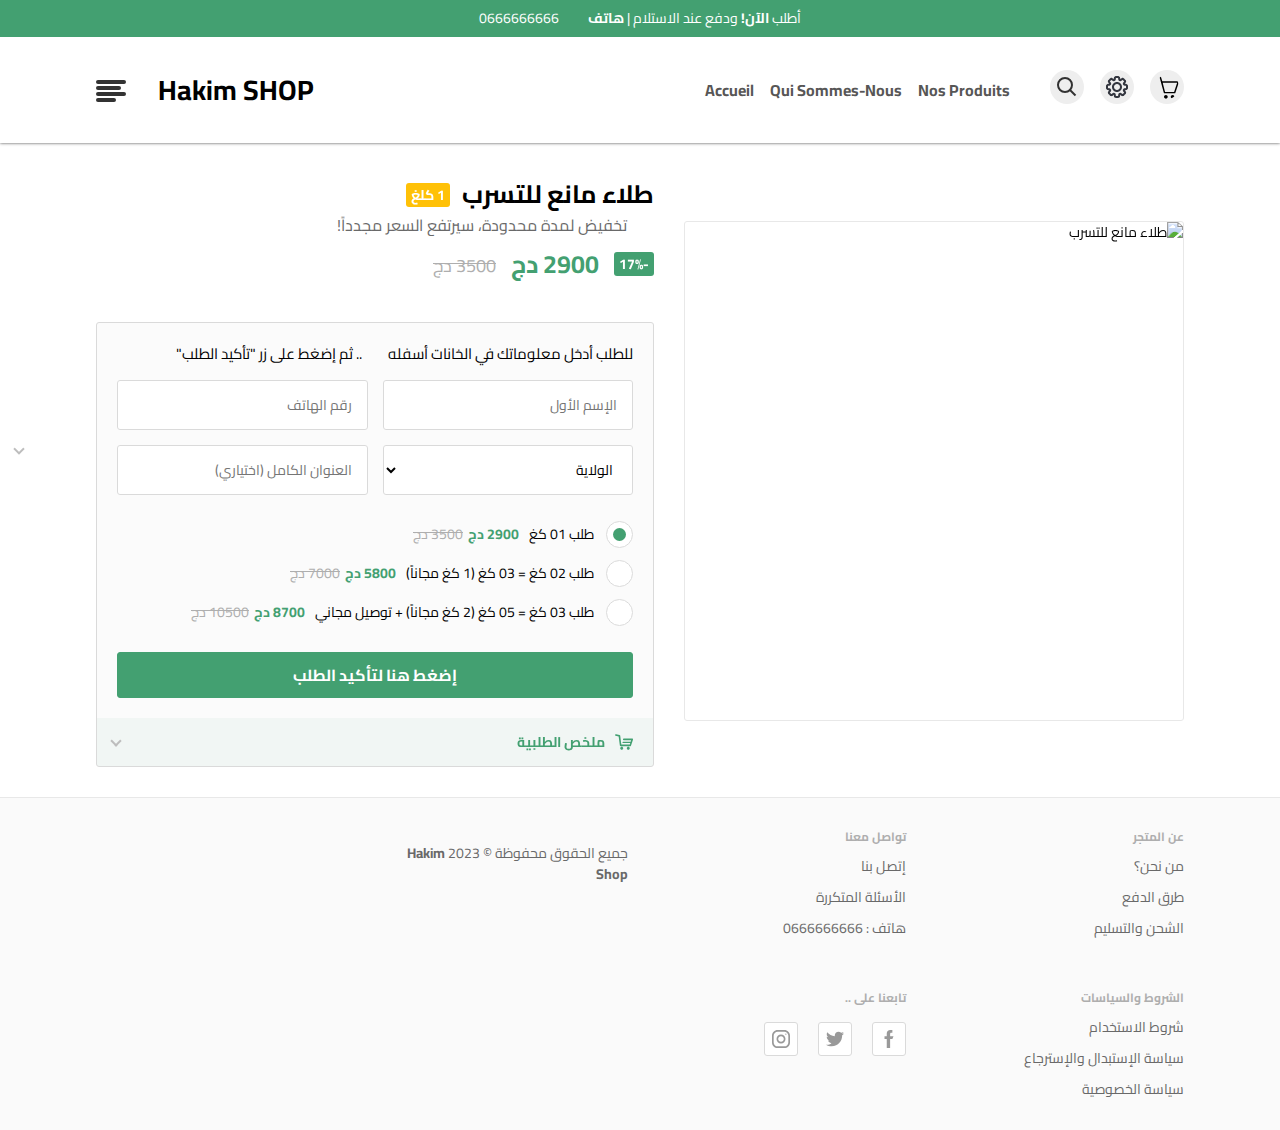
==== product.html @ 68f17a19 "Add files via upload" ====
<!DOCTYPE html>
<html lang="en">
  <head>
    <meta charset="UTF-8" />
    <meta http-equiv="X-UA-Compatible" content="IE=edge" />
    <meta name="viewport" content="width=device-width, initial-scale=1.0" />
    <link rel="stylesheet" href="style.css" />
    <link rel="preconnect" href="https://fonts.googleapis.com" />
    <link rel="preconnect" href="https://fonts.gstatic.com" crossorigin />
    <link
      href="https://fonts.googleapis.com/css2?family=Cairo:wght@200;300;400;500;600;700&display=swap"
      rel="stylesheet"
    />
    <title>Document</title>
    <style>
     
      .product__main {
        margin: 0 auto;
        max-width: 600px;
      }
      .product__side {
        width: 500px;
        margin-left: 30px;
      }

      .product__form {
        border: 1px solid #dadada;
        border-radius: 3px;
        background-color: #fbfbfb;
        overflow: hidden;
      }
      .product__title {
        line-height: 1.5;
        font-size: 25px;
        font-weight: 700;
      }
      .product__subt p {
        font-size: 16px;
        color: #696969;
      }
      .product__title .product__lbbg {
        margin-right: 12px;
        top: -3px;
      } /*image zoom*/
      .product__sdfg.zoom-active img {
        width: 800px;
        height: auto;
      }
      .product__sdfg {
        position: sticky;
        top: 30px;
        width: 100%;
        height: 500px;
      }
      .product__hfgi,
      .product__sdfg {
        border: 1px solid #e8e8e8;
        overflow: hidden;
        border-radius: 3px;
        box-sizing: border-box;
      }
      .product__sdfg.sticky-header {
        transition: 0.4s ease-in-out 0.05s;
        top: 110px;
      }
      .fgwl img {
        top: 0;
        left: 0;
        z-index: 3;
        position: absolute;
        width: 100%;
        height: 100%;
      }
      /*end*/
      .product__ierr {
        color: #ea2816;
        margin-top: 5px;
      }
      .product__frmi > *.err .product__ftin {
        border: 2px solid #ea2816;
      }

      .imbg {
        background-repeat: no-repeat;
        background-size: cover;
        background-position: center center;
        background-color: transparent;
      }
      /***/
      .product__offer:not(.nomg) {
        margin: 15px 0;
      }
      .product__lbbg {
        position: relative;
        font-size: 14px;
        display: inline-block;
        height: 24px;
        line-height: 24px;
        background-color: #ffc107;
        color: #fff;
        padding: 0 5px;
        border-radius: 3px;
        font-weight: 700;
      }
      .product__pord {
        margin-left: 15px;
      }
      .product__lbbg.stmc {
        background-color: #43a071;
      }
      .product__price strong {
        font-size: 25px;
        line-height: 24px;
        font-weight: 700;
        color: #43a071;
      }
      .product__price span {
        margin-right: 15px;
        text-decoration: line-through;
        color: #aeaeae;
        font-size: 18px;
        height: 24px;
      }
      .product__frlw {
        padding: 6px 0;
      }
      .product__frwr {
        margin-left: 12px;
        position: relative;
      }
      .product__frbx {
        appearance: none;
        width: 27px;
        height: 27px;
        top: 0;
        right: 0;
        z-index: 2;
        position: absolute;
        pointer-events: none;
      }
      .product__frwr div {
        width: 25px;
        height: 25px;
        border: 1px solid #dadada;
        border-radius: 50%;
        background-color: #fff;
      }
      .product__frbx:checked + div:before {
        background-color: #43a071;
      }
      .product__frwr div:before {
        content: "";
        display: block;
        width: 13px;
        height: 13px;
        background-color: transparent;
        border-radius: 50%;
        transition: 0.1s ease;
      }
      .product__frpr strong {
        color: #43a071;
        font-weight: 700;
      }
      .product__frpr span {
        color: #aeaeae;
        text-decoration: line-through;
        margin-right: 5px;
      }
      .product__frpr {
        margin-right: 10px;
      }

      .product__fmmn {
        padding: 20px;
      }
      .product__fitx {
        font-size: 15px;
        margin-bottom: 15px;
      }
      .product__frmi {
        margin-top: -15px;
        margin-right: -15px;
      }
      .product__vari {
        margin-top: 20px;
      }
      .product__fmsb {
        margin-top: 20px;
      }
      .product__ftin,
      .product__fsel {
        border-radius: 3px;
        border: 1px solid #dadada;
        padding: 10px 15px;
        background-color: #fff;
        height: 50px;
        width: 100%;
        transition: 0.05s ease;
        caret-color: #43a071;
        font-size: 14px;
      }
      .product__frmi > * {
        padding-top: 15px;
        padding-right: 15px;
        box-sizing: border-box;
        width: 50%;
      }
      .btn:not([disabled]):hover {
        background-color: #fff;
        color: #43a071;
      }
      /*btnnn*/
      .btn {
        position: relative;
        color: #fff;
        font-weight: 700;
        border-radius: 3px;
        height: 36px;
        line-height: 34px;
        padding: 0 10px;
        background-color: #43a071;
        border: 1px solid #43a071;
        box-sizing: border-box;
        transition: 0.25s ease;
        -webkit-font-smoothing: antialiased;
        -moz-osx-font-smoothing: grayscale;
        user-select: none;
      }
      .btn.large {
        height: 46px;
        line-height: 44px;
      }
      .btn span {
        font-size: 16px;
      }
      .btn.full-width {
        width: 100%;
      }
      .btn:not(.active) svg {
        display: none;
      }
      .product__ordt:not(.active) {
        display: none;
      }
      /**/
      .product__swor {
        position: relative;
        width: 100%;
        background-color: rgba(67, 160, 113, 0.05);
        padding: 12px 20px;
        transition: 0.25s ease;
      }
      .product__swor > div:nth-child(2) {
        font-size: 14px;
        font-weight: 700;
        color: #43a071;
        height: 24px;
        line-height: 24px;
      }
      .product__swor > div:first-child svg {
        width: 18px;
        height: 18px;
      }
      .product__swor > div:first-child svg path {
        fill: #43a071;
      }
      .product__fswr:after,
      .product__swor:after {
        content: "";
        display: block;
        width: 6px;
        height: 6px;
        border: solid #bdbdbd;
        transform: rotate(45deg);
        border-width: 0 2px 2px 0;
        position: absolute;
        left: 15px;
        top: -2px;
        bottom: 0;
        margin: auto;
        pointer-events: none;
      }
      .product__swor > div:first-child {
        margin-left: 10px;
      }
      .product__ordt {
    border-top: 1px solid #dadada;
    background-color: #fff;
}.product__ordt li {
    padding: 15px 20px;
}
.product__ordt li:not(:first-child) {
    border-top: 1px solid #e8e8e8;
}.product__ordt strong.emphasis {
    color: #43a071;
}.product__ftin:focus, .product__fsel:focus {
    border: 2px solid #43a071;
    box-shadow: 0 5px 20px 0 rgba(0,0,0,0.05);
}.product__ordt .product__lbbg:not(:last-child) {
    margin-left: 5px;
}
    </style>
  </head>
  <body>
    <header>
      <div>
        <a href="tel:0675154560" class="tpbr">
          <div class="wrap">
            <div class="tpbr__text">
              <p style="text-align: center">
                أطلب <strong>الآن!</strong> ودفع عند الاستلام |
                <strong>هاتف</strong>&nbsp;<strong
                  ><img
                    class="lazy emojione entered loaded"
                    data-src="https://cdn.jsdelivr.net/emojione/assets/svg/1f448.svg"
                    data-ll-status="loaded"
                    src="https://cdn.jsdelivr.net/emojione/assets/svg/1f448.svg"
                  /> </strong
                >0666666666
              </p>
            </div>
          </div>
        </a>
      </div>
      <div class="sub_header header">
        <div class="wrap df df2">
          <div class="df">
            <button class="menu_button">
              <span></span>
              <span></span>
              <span></span>
              <span></span>
            </button>
            <a href="#"><h1> <a href="index.html">Hakim SHOP</a></h1></a>
          </div>
          <div class="df df2 list_nav">
            <ul class="df df2 list_items">
              <li><a href="">Accueil</a></li>
              <li><a href="">Qui Sommes-Nous</a></li>
              <li><a href="">Nos Produits</a></li>
            </ul>
            <ul class="df df2 list_icons">
              <li>
                <?xml version="1.0" encoding="utf-8"?><!-- Uploaded to: SVG Repo, www.svgrepo.com, Generator: SVG Repo Mixer Tools -->
                <svg
                  width="800px"
                  height="800px"
                  viewBox="0 0 24 24"
                  fill="none"
                  xmlns="http://www.w3.org/2000/svg"
                >
                  <path
                    d="M15 15L21 21"
                    stroke="#323232"
                    stroke-width="2"
                    stroke-linecap="round"
                    stroke-linejoin="round"
                  />
                  <path
                    d="M17 10C17 13.866 13.866 17 10 17C6.13401 17 3 13.866 3 10C3 6.13401 6.13401 3 10 3C13.866 3 17 6.13401 17 10Z"
                    stroke="#323232"
                    stroke-width="2"
                  />
                </svg>
              </li>
              <li>
                <?xml version="1.0" encoding="utf-8"?><!-- Uploaded to: SVG Repo, www.svgrepo.com, Generator: SVG Repo Mixer Tools -->
                <svg
                  width="800px"
                  height="800px"
                  viewBox="0 0 24 24"
                  fill="none"
                  xmlns="http://www.w3.org/2000/svg"
                >
                  <path
                    d="M14.1361 3.36144L15.1312 3.26194L14.1361 3.36144ZM13.9838 2.54161L13.095 3V3L13.9838 2.54161ZM14.4311 4.81793L15.2261 4.21141L15.2261 4.21141L14.4311 4.81793ZM15.3595 5.20248L15.2261 4.21141L15.3595 5.20248ZM16.5979 4.38113L17.2311 5.15509L17.2311 5.15509L16.5979 4.38113ZM17.2853 3.90918L17.5896 4.86175L17.2853 3.90918ZM17.9872 3.94419L18.3848 3.02663L18.3848 3.02663L17.9872 3.94419ZM18.6243 4.4822L17.9172 5.1893L17.9172 5.18931L18.6243 4.4822ZM19.5178 5.37567L20.2249 4.66856L20.2249 4.66856L19.5178 5.37567ZM20.0558 6.01275L20.9733 5.61517L20.9733 5.61516L20.0558 6.01275ZM20.0908 6.71464L21.0434 7.01895L21.0434 7.01894L20.0908 6.71464ZM19.6188 7.4021L18.8449 6.76886L18.8449 6.76886L19.6188 7.4021ZM18.7975 8.64056L17.8064 8.50724L17.8064 8.50725L18.7975 8.64056ZM19.182 9.56893L18.5755 10.364L18.5755 10.364L19.182 9.56893ZM20.6385 9.86385L20.738 8.86882L20.6385 9.86385ZM21.4584 10.0162L21.9168 9.1275L21.9168 9.1275L21.4584 10.0162ZM21.9299 10.5373L22.8599 10.1696L22.8599 10.1696L21.9299 10.5373ZM21.93 13.4626L21 13.095L21 13.095L21.93 13.4626ZM21.4583 13.9838L21.9166 14.8726L21.9166 14.8726L21.4583 13.9838ZM20.6386 14.1361L20.5391 13.1411L20.5065 13.1444L20.4742 13.1497L20.6386 14.1361ZM20.6386 14.1361L20.7381 15.1312L20.7707 15.1279L20.803 15.1225L20.6386 14.1361ZM19.1825 14.4309L18.5762 13.6357L18.5762 13.6357L19.1825 14.4309ZM18.7979 15.3596L17.8068 15.4931V15.4931L18.7979 15.3596ZM19.619 16.5976L18.845 17.2308H18.845L19.619 16.5976ZM20.0908 17.2848L19.1383 17.5892V17.5892L20.0908 17.2848ZM20.0558 17.9869L19.1383 17.5892L19.1383 17.5892L20.0558 17.9869ZM19.5179 18.6238L20.225 19.3309H20.225L19.5179 18.6238ZM18.6243 19.5174L17.9172 18.8102L17.9172 18.8103L18.6243 19.5174ZM17.9873 20.0554L18.3849 20.9729L18.3849 20.9729L17.9873 20.0554ZM17.2854 20.0904L16.981 21.0429L16.981 21.0429L17.2854 20.0904ZM16.5979 19.6184L17.2312 18.8444L17.2226 18.8376L16.5979 19.6184ZM16.5979 19.6184L15.9646 20.3924L15.9732 20.3993L16.5979 19.6184ZM15.3595 18.7971L15.4928 17.806H15.4928L15.3595 18.7971ZM14.4311 19.1816L15.2262 19.7882L15.2262 19.7881L14.4311 19.1816ZM14.1362 20.6383L13.1411 20.5388V20.5388L14.1362 20.6383ZM13.9837 21.4585L13.095 21L13.095 21L13.9837 21.4585ZM13.4628 21.9299L13.095 21L13.095 21L13.4628 21.9299ZM10.5373 21.9299L10.905 21L10.5373 21.9299ZM10.0162 21.4584L10.905 21H10.905L10.0162 21.4584ZM9.86385 20.6385L8.86882 20.7381V20.7381L9.86385 20.6385ZM9.56892 19.182L8.77387 19.7885L8.77387 19.7885L9.56892 19.182ZM8.64057 18.7975L8.50728 17.8064H8.50727L8.64057 18.7975ZM7.40208 19.6189L6.76884 18.8449L6.753 18.8579L6.73771 18.8714L7.40208 19.6189ZM7.40206 19.6189L8.0353 20.3928L8.05113 20.3799L8.06643 20.3663L7.40206 19.6189ZM6.71458 20.0908L7.01887 21.0434H7.01887L6.71458 20.0908ZM6.01272 20.0558L5.61515 20.9734H5.61515L6.01272 20.0558ZM5.37561 19.5178L6.08271 18.8107H6.08271L5.37561 19.5178ZM4.48217 18.6243L3.77506 19.3315L3.77506 19.3315L4.48217 18.6243ZM3.94414 17.9873L4.86171 17.5897L4.86171 17.5897L3.94414 17.9873ZM3.90913 17.2854L4.86171 17.5897L4.86171 17.5897L3.90913 17.2854ZM4.3811 16.5979L5.15506 17.2311H5.15506L4.3811 16.5979ZM5.20247 15.3594L6.19355 15.4928L5.20247 15.3594ZM4.81792 14.4311L5.42445 13.636L5.42445 13.636L4.81792 14.4311ZM3.36143 14.1361L3.26193 15.1312H3.26193L3.36143 14.1361ZM2.54161 13.9838L3 13.095H3L2.54161 13.9838ZM2.07005 13.4627L1.14009 13.8304L1.14009 13.8304L2.07005 13.4627ZM2.07008 10.5372L1.14017 10.1694L1.14017 10.1694L2.07008 10.5372ZM2.54152 10.0163L2.08305 9.12757L2.08305 9.12757L2.54152 10.0163ZM3.36155 9.86384V8.86384H3.31167L3.26205 8.86881L3.36155 9.86384ZM3.36156 9.86384V10.8638H3.41143L3.46106 10.8589L3.36156 9.86384ZM4.81842 9.56881L4.21178 8.77383L4.21177 8.77383L4.81842 9.56881ZM5.20287 8.64066L6.19396 8.50749L6.19396 8.50749L5.20287 8.64066ZM4.38128 7.40182L5.15523 6.76858H5.15523L4.38128 7.40182ZM3.90914 6.71405L4.86175 6.40988L4.86175 6.40988L3.90914 6.71405ZM3.94413 6.01243L3.02651 5.61498L3.02651 5.61498L3.94413 6.01243ZM4.48233 5.37509L5.18944 6.0822H5.18944L4.48233 5.37509ZM5.37565 4.48177L4.66855 3.77466V3.77466L5.37565 4.48177ZM6.01277 3.94373L5.6152 3.02615L5.6152 3.02616L6.01277 3.94373ZM6.71463 3.90872L7.01892 2.95614V2.95614L6.71463 3.90872ZM7.4022 4.38076L8.03543 3.60681V3.60681L7.4022 4.38076ZM8.64044 5.20207L8.77391 4.21101L8.64044 5.20207ZM9.56907 4.81742L8.77391 4.21101L8.77391 4.21101L9.56907 4.81742ZM9.86387 3.36131L10.8589 3.46081V3.46081L9.86387 3.36131ZM10.0162 2.5417L9.12739 2.08341L9.12739 2.08341L10.0162 2.5417ZM10.5374 2.07001L10.905 3L10.905 3L10.5374 2.07001ZM13.4627 2.07005L13.8304 1.1401V1.1401L13.4627 2.07005ZM15.1312 3.26194C15.1108 3.05831 15.0912 2.85693 15.0626 2.6868C15.0324 2.50684 14.9828 2.29705 14.8725 2.08322L13.095 3C13.0721 2.95549 13.0769 2.93878 13.0902 3.01798C13.1052 3.10701 13.1181 3.23089 13.1411 3.46094L15.1312 3.26194ZM15.2261 4.21141C15.2894 4.29433 15.2693 4.33101 15.2342 4.13595C15.2008 3.95045 15.1739 3.68915 15.1312 3.26194L13.1411 3.46094C13.1805 3.85459 13.2152 4.20895 13.2658 4.49017C13.3147 4.76184 13.4009 5.11633 13.636 5.42445L15.2261 4.21141ZM15.2261 4.21141L15.2261 4.21141L13.636 5.42444C14.0718 5.99575 14.7806 6.28935 15.4928 6.19355L15.2261 4.21141ZM15.9646 3.60717C15.6323 3.87905 15.4286 4.04481 15.2738 4.15238C15.1111 4.26548 15.1228 4.22531 15.2261 4.21141L15.4928 6.19355C15.8768 6.14188 16.1885 5.95223 16.4152 5.7947C16.6498 5.63163 16.9249 5.4056 17.2311 5.15509L15.9646 3.60717ZM16.981 2.95661C16.7518 3.02983 16.5684 3.14308 16.4198 3.24897C16.2793 3.34907 16.123 3.47759 15.9646 3.60717L17.2311 5.15509C17.41 5.00869 17.5068 4.93022 17.5803 4.87784C17.6457 4.83124 17.6373 4.84651 17.5896 4.86175L16.981 2.95661ZM18.3848 3.02663C17.9408 2.83421 17.442 2.80934 16.981 2.95661L17.5896 4.86175L17.5896 4.86175L18.3848 3.02663ZM19.3314 3.77509C19.1867 3.6304 19.044 3.48696 18.9142 3.37338C18.7768 3.25323 18.6056 3.12228 18.3848 3.02663L17.5896 4.86175C17.5437 4.84184 17.5369 4.82581 17.5973 4.87869C17.6653 4.93813 17.7537 5.02583 17.9172 5.1893L19.3314 3.77509ZM20.2249 4.66856L19.3314 3.77509L17.9172 5.18931L18.8107 6.08277L20.2249 4.66856ZM20.9733 5.61516C20.8777 5.39441 20.7467 5.22316 20.6266 5.08581C20.513 4.95597 20.3696 4.81326 20.2249 4.66856L18.8106 6.08277C18.9741 6.24626 19.0618 6.33469 19.1213 6.40264C19.1742 6.46308 19.1581 6.45629 19.1382 6.41034L20.9733 5.61516ZM21.0434 7.01894C21.1906 6.55797 21.1658 6.05922 20.9733 5.61517L19.1382 6.41034L19.1382 6.41034L21.0434 7.01894ZM20.3928 8.03534C20.5224 7.87696 20.6509 7.72069 20.751 7.58019C20.8569 7.43156 20.9701 7.24814 21.0434 7.01895L19.1382 6.41033C19.1535 6.36263 19.1687 6.35427 19.1221 6.41968C19.0697 6.4932 18.9913 6.58992 18.8449 6.76886L20.3928 8.03534ZM19.7885 8.77387C19.7746 8.87723 19.7345 8.88894 19.8476 8.72619C19.9551 8.57141 20.1209 8.36764 20.3928 8.03534L18.8449 6.76886C18.5943 7.07506 18.3683 7.35016 18.2052 7.58481C18.0477 7.81148 17.8581 8.12317 17.8064 8.50724L19.7885 8.77387ZM19.7885 8.77387V8.77386L17.8064 8.50725C17.7106 9.21938 18.0042 9.92816 18.5755 10.364L19.7885 8.77387ZM20.738 8.86882C20.3108 8.82609 20.0495 8.79922 19.864 8.76584C19.6689 8.73073 19.7056 8.7106 19.7885 8.77387L18.5755 10.364C18.8836 10.599 19.2381 10.6853 19.5098 10.7342C19.791 10.7848 20.1454 10.8195 20.539 10.8589L20.738 8.86882ZM21.9168 9.1275C21.703 9.01721 21.4932 8.96759 21.3132 8.93737C21.1431 8.9088 20.9417 8.88918 20.738 8.86882L20.539 10.8589C20.7691 10.8819 20.893 10.8948 20.982 10.9098C21.0612 10.9231 21.0445 10.9279 21 10.905L21.9168 9.1275ZM22.8599 10.1696C22.682 9.71957 22.3469 9.34933 21.9168 9.1275L21 10.905L21 10.905L22.8599 10.1696ZM23 11.3682C23 11.1636 23.0005 10.9613 22.989 10.7891C22.9769 10.607 22.9484 10.3933 22.8599 10.1696L21 10.905C20.9816 10.8584 20.9881 10.8423 20.9935 10.9224C20.9995 11.0125 21 11.137 21 11.3682H23ZM23 12.6319V11.3682H21V12.6319H23ZM22.86 13.8302C22.9484 13.6065 22.9769 13.3929 22.989 13.2108C23.0005 13.0388 23 12.8365 23 12.6319H21C21 12.863 20.9995 12.9875 20.9935 13.0776C20.9881 13.1577 20.9816 13.1416 21 13.095L22.86 13.8302ZM21.9166 14.8726C22.3469 14.6507 22.682 14.2804 22.86 13.8302L21 13.095V13.095L21.9166 14.8726ZM20.7381 15.1312C20.9417 15.1108 21.1431 15.0912 21.3132 15.0626C21.4931 15.0324 21.7028 14.9828 21.9166 14.8726L21 13.095C21.0445 13.0721 21.0612 13.077 20.982 13.0902C20.893 13.1052 20.7691 13.1181 20.5391 13.1411L20.7381 15.1312ZM20.803 15.1225L20.803 15.1225L20.4742 13.1497L20.4742 13.1497L20.803 15.1225ZM19.7889 15.2261C19.706 15.2893 19.6693 15.2692 19.8644 15.2341C20.0498 15.2007 20.311 15.1739 20.7381 15.1312L20.5391 13.1411C20.1456 13.1805 19.7913 13.2151 19.5102 13.2657C19.2386 13.3146 18.8842 13.4008 18.5762 13.6357L19.7889 15.2261ZM19.7889 15.2261L19.7889 15.2261L18.5762 13.6357C18.0046 14.0716 17.7108 14.7807 17.8068 15.4931L19.7889 15.2261ZM20.3929 15.9643C20.1212 15.6322 19.9555 15.4285 19.8479 15.2738C19.7348 15.1111 19.775 15.1228 19.7889 15.2261L17.8068 15.4931C17.8585 15.877 18.0481 16.1886 18.2056 16.4152C18.3686 16.6497 18.5946 16.9247 18.845 17.2308L20.3929 15.9643ZM21.0433 16.9803C20.9701 16.7513 20.8569 16.5679 20.751 16.4193C20.651 16.2789 20.5225 16.1227 20.3929 15.9643L18.845 17.2308C18.9914 17.4097 19.0698 17.5064 19.1222 17.5799C19.1688 17.6453 19.1535 17.6369 19.1383 17.5892L21.0433 16.9803ZM20.9733 18.3846C21.1658 17.9404 21.1907 17.4415 21.0433 16.9803L19.1383 17.5892L19.1383 17.5892L20.9733 18.3846ZM20.225 19.3309C20.3697 19.1862 20.5131 19.0436 20.6266 18.9138C20.7467 18.7765 20.8776 18.6053 20.9733 18.3846L19.1383 17.5892C19.1582 17.5433 19.1742 17.5365 19.1213 17.5969C19.0619 17.6648 18.9742 17.7532 18.8108 17.9167L20.225 19.3309ZM19.3314 20.2245L20.225 19.3309L18.8108 17.9167L17.9172 18.8102L19.3314 20.2245ZM18.3849 20.9729C18.6056 20.8773 18.7769 20.7463 18.9142 20.6262C19.044 20.5126 19.1867 20.3692 19.3314 20.2245L17.9172 18.8103C17.7537 18.9737 17.6653 19.0614 17.5974 19.1209C17.5369 19.1737 17.5437 19.1577 17.5897 19.1378L18.3849 20.9729ZM16.981 21.0429C17.442 21.1902 17.9408 21.1653 18.3849 20.9729L17.5897 19.1378H17.5897L16.981 21.0429ZM15.9647 20.3924C16.1231 20.522 16.2793 20.6505 16.4198 20.7506C16.5684 20.8565 16.7519 20.9697 16.981 21.0429L17.5897 19.1378C17.6374 19.153 17.6457 19.1683 17.5803 19.1217C17.5068 19.0693 17.4101 18.9909 17.2312 18.8445L15.9647 20.3924ZM15.9732 20.3993L15.9732 20.3993L17.2226 18.8376L17.2226 18.8375L15.9732 20.3993ZM15.2262 19.7881C15.1228 19.7742 15.1111 19.7341 15.2738 19.8472C15.4286 19.9547 15.6324 20.1205 15.9647 20.3924L17.2311 18.8445C16.925 18.5939 16.6499 18.3679 16.4152 18.2048C16.1886 18.0473 15.8769 17.8577 15.4928 17.806L15.2262 19.7881ZM15.2262 19.7881H15.2262L15.4928 17.806C14.7807 17.7102 14.0719 18.0038 13.636 18.5751L15.2262 19.7881ZM15.1312 20.7378C15.1739 20.3105 15.2008 20.0492 15.2342 19.8636C15.2693 19.6685 15.2894 19.7052 15.2262 19.7882L13.636 18.5751C13.401 18.8832 13.3147 19.2378 13.2658 19.5094C13.2152 19.7907 13.1805 20.1451 13.1411 20.5388L15.1312 20.7378ZM14.8724 21.917C14.9828 21.7031 15.0324 21.4932 15.0626 21.3132C15.0912 21.143 15.1108 20.9415 15.1312 20.7378L13.1411 20.5388C13.1181 20.769 13.1052 20.8929 13.0902 20.982C13.0769 21.0612 13.072 21.0445 13.095 21L14.8724 21.917ZM13.8306 22.8598C14.2805 22.6819 14.6506 22.3469 14.8724 21.917L13.095 21L13.095 21L13.8306 22.8598ZM12.6316 23C12.8363 23 13.0387 23.0005 13.2109 22.989C13.393 22.9768 13.6068 22.9483 13.8306 22.8598L13.095 21C13.1416 20.9816 13.1577 20.9881 13.0776 20.9935C12.9875 20.9995 12.8629 21 12.6316 21V23ZM11.3682 23H12.6316V21H11.3682V23ZM10.1696 22.8599C10.3933 22.9484 10.607 22.9769 10.7891 22.989C10.9613 23.0005 11.1636 23 11.3682 23V21C11.137 21 11.0125 20.9995 10.9224 20.9935C10.8423 20.9881 10.8584 20.9816 10.905 21L10.1696 22.8599ZM9.1275 21.9168C9.34933 22.3469 9.71958 22.682 10.1696 22.8599L10.905 21L9.1275 21.9168ZM8.86882 20.7381C8.88918 20.9417 8.9088 21.1431 8.93737 21.3132C8.96759 21.4932 9.01721 21.703 9.1275 21.9168L10.905 21C10.9279 21.0445 10.9231 21.0612 10.9098 20.982C10.8948 20.893 10.8819 20.7691 10.8589 20.539L8.86882 20.7381ZM8.77387 19.7885C8.7106 19.7056 8.73073 19.6689 8.76584 19.864C8.79922 20.0495 8.82609 20.3108 8.86882 20.7381L10.8589 20.539C10.8195 20.1454 10.7848 19.791 10.7342 19.5098C10.6853 19.2381 10.599 18.8836 10.364 18.5755L8.77387 19.7885ZM8.77387 19.7885L10.364 18.5755C9.92815 18.0042 9.21939 17.7106 8.50728 17.8064L8.77387 19.7885ZM8.03531 20.3928C8.36763 20.1209 8.5714 19.9551 8.72619 19.8476C8.88895 19.7345 8.87724 19.7746 8.77387 19.7885L8.50727 17.8064C8.12318 17.858 7.81149 18.0477 7.58481 18.2052C7.35015 18.3683 7.07504 18.5944 6.76884 18.8449L8.03531 20.3928ZM8.06643 20.3663L8.06644 20.3663L6.73771 18.8714L6.7377 18.8715L8.06643 20.3663ZM7.01887 21.0434C7.24807 20.9702 7.4315 20.8569 7.58013 20.751C7.72064 20.6509 7.87691 20.5224 8.0353 20.3928L6.76883 18.8449C6.58988 18.9913 6.49316 19.0698 6.41963 19.1222C6.35422 19.1688 6.36258 19.1535 6.41029 19.1383L7.01887 21.0434ZM5.61515 20.9734C6.05919 21.1658 6.55791 21.1907 7.01887 21.0434L6.41029 19.1383L6.41029 19.1383L5.61515 20.9734ZM4.6685 20.2249C4.81321 20.3696 4.95592 20.513 5.08577 20.6266C5.22313 20.7468 5.39438 20.8777 5.61515 20.9734L6.41029 19.1383C6.45624 19.1582 6.46304 19.1742 6.40259 19.1213C6.33464 19.0619 6.2462 18.9742 6.08271 18.8107L4.6685 20.2249ZM3.77506 19.3315L4.6685 20.2249L6.08271 18.8107L5.18927 17.9172L3.77506 19.3315ZM3.02657 18.3848C3.12223 18.6056 3.25318 18.7768 3.37333 18.9142C3.48692 19.044 3.63036 19.1868 3.77506 19.3315L5.18928 17.9172C5.02579 17.7538 4.93809 17.6653 4.87864 17.5974C4.82577 17.5369 4.8418 17.5437 4.86171 17.5897L3.02657 18.3848ZM2.95656 16.9811C2.8093 17.4421 2.83417 17.9408 3.02657 18.3848L4.86171 17.5897V17.5897L2.95656 16.9811ZM3.60715 15.9647C3.47756 16.123 3.34903 16.2793 3.24892 16.4198C3.14303 16.5684 3.02977 16.7519 2.95656 16.9811L4.86171 17.5897C4.84647 17.6374 4.83119 17.6457 4.87779 17.5803C4.93018 17.5068 5.00865 17.4101 5.15506 17.2311L3.60715 15.9647ZM4.2114 15.2261C4.2253 15.1228 4.26548 15.1111 4.15237 15.2738C4.0448 15.4286 3.87903 15.6324 3.60715 15.9647L5.15506 17.2311C5.40558 16.9249 5.63162 16.6498 5.79469 16.4152C5.95222 16.1885 6.14188 15.8768 6.19355 15.4928L4.2114 15.2261ZM4.2114 15.2261L4.2114 15.2261L6.19355 15.4928C6.28934 14.7806 5.99575 14.0718 5.42445 13.636L4.2114 15.2261ZM3.26193 15.1312C3.68915 15.1739 3.95044 15.2008 4.13595 15.2342C4.33101 15.2693 4.29432 15.2894 4.2114 15.2261L5.42445 13.636C5.11633 13.4009 4.76184 13.3147 4.49017 13.2658C4.20894 13.2152 3.85458 13.1805 3.46093 13.1411L3.26193 15.1312ZM2.08323 14.8725C2.29705 14.9828 2.50683 15.0324 2.6868 15.0626C2.85693 15.0912 3.05831 15.1108 3.26193 15.1312L3.46094 13.1411C3.23089 13.1181 3.10701 13.1052 3.01798 13.0902C2.93878 13.0769 2.95549 13.0721 3 13.095L2.08323 14.8725ZM1.14009 13.8304C1.31803 14.2804 1.65311 14.6507 2.08323 14.8725L3 13.095H3L1.14009 13.8304ZM1 12.6318C1 12.8364 0.999483 13.0387 1.01098 13.2109C1.02314 13.393 1.05163 13.6066 1.14009 13.8304L3 13.095C3.01841 13.1416 3.01188 13.1577 3.00653 13.0776C3.00052 12.9875 3 12.863 3 12.6318H1ZM1 11.3683V12.6318H3V11.3683H1ZM1.14017 10.1694C1.05166 10.3932 1.02315 10.607 1.01098 10.7891C0.999483 10.9613 1 11.1637 1 11.3683H3C3 11.1371 3.00052 11.0125 3.00654 10.9224C3.01189 10.8423 3.01842 10.8584 3 10.905L1.14017 10.1694ZM2.08305 9.12757C1.65308 9.34939 1.3181 9.71954 1.14017 10.1694L3 10.905L3 10.905L2.08305 9.12757ZM3.26205 8.86881C3.05837 8.88917 2.85694 8.9088 2.68677 8.93737C2.50676 8.9676 2.29692 9.01724 2.08305 9.12757L3 10.905C2.95548 10.928 2.93877 10.9231 3.01798 10.9098C3.10704 10.8948 3.23094 10.8819 3.46105 10.8589L3.26205 8.86881ZM3.36155 8.86384H3.36155V10.8638H3.36155V8.86384ZM3.36156 8.86384H3.36155V10.8638H3.36156V8.86384ZM4.21177 8.77383C4.29471 8.71055 4.33141 8.73069 4.1363 8.7658C3.95075 8.7992 3.68939 8.82607 3.26205 8.86881L3.46106 10.8589C3.85482 10.8195 4.20927 10.7848 4.49056 10.7342C4.76231 10.6853 5.1169 10.5989 5.42506 10.3638L4.21177 8.77383ZM4.21177 8.77383L4.21178 8.77383L5.42506 10.3638C5.99613 9.92801 6.28962 9.21944 6.19396 8.50749L4.21177 8.77383ZM3.60732 8.03506C3.87929 8.36746 4.04511 8.5713 4.15272 8.72614C4.26586 8.88895 4.22567 8.87724 4.21177 8.77383L6.19396 8.50749C6.14234 8.1233 5.95263 7.81151 5.79506 7.58478C5.63195 7.35006 5.40584 7.07487 5.15523 6.76858L3.60732 8.03506ZM2.95652 7.01822C3.02973 7.24751 3.14303 7.43102 3.24896 7.5797C3.3491 7.72027 3.47768 7.8766 3.60732 8.03506L5.15523 6.76858C5.00876 6.58956 4.93026 6.49279 4.87785 6.41923C4.83123 6.35379 4.84651 6.36215 4.86175 6.40988L2.95652 7.01822ZM3.02651 5.61498C2.83424 6.05887 2.80938 6.5574 2.95652 7.01822L4.86175 6.40988L3.02651 5.61498ZM3.77523 4.66798C3.63047 4.81274 3.48698 4.9555 3.37335 5.08539C3.25316 5.2228 3.12217 5.39412 3.02651 5.61498L4.86175 6.40988C4.84184 6.45585 4.8258 6.46265 4.8787 6.40219C4.93816 6.33421 5.02589 6.24574 5.18944 6.0822L3.77523 4.66798ZM4.66855 3.77466L3.77523 4.66798L5.18944 6.0822L6.08276 5.18888L4.66855 3.77466ZM4.66855 3.77466L4.66855 3.77466L6.08276 5.18888L6.08276 5.18887L4.66855 3.77466ZM5.6152 3.02616C5.39443 3.12181 5.22317 3.25276 5.08582 3.37292C4.95597 3.48651 4.81325 3.62995 4.66855 3.77466L6.08276 5.18887C6.24625 5.02538 6.33469 4.93768 6.40264 4.87824C6.46309 4.82536 6.45629 4.84139 6.41034 4.8613L5.6152 3.02616ZM7.01892 2.95614C6.55795 2.80889 6.05923 2.83377 5.6152 3.02615L6.41033 4.8613H6.41034L7.01892 2.95614ZM8.03543 3.60681C7.87702 3.47719 7.72073 3.34865 7.58021 3.24853C7.43158 3.14264 7.24813 3.02936 7.01892 2.95614L6.41034 4.8613C6.36262 4.84606 6.35426 4.83078 6.41969 4.8774C6.49324 4.9298 6.58999 5.00829 6.76896 5.15472L8.03543 3.60681ZM8.77391 4.21101C8.87727 4.22493 8.88897 4.26509 8.72621 4.15198C8.57144 4.04441 8.36769 3.87865 8.03543 3.60681L6.76896 5.15472C7.07512 5.40521 7.35018 5.63122 7.58477 5.79427C7.81138 5.95176 8.123 6.14141 8.50697 6.19312L8.77391 4.21101ZM8.77391 4.21101L8.77391 4.21101L8.50697 6.19312C9.21932 6.28905 9.92836 5.99536 10.3642 5.42382L8.77391 4.21101ZM8.86883 3.2618C8.82612 3.6889 8.79926 3.95012 8.76589 4.13558C8.7308 4.33059 8.71068 4.29392 8.77391 4.21101L10.3642 5.42382C10.5992 5.11576 10.6854 4.76136 10.7343 4.48976C10.7849 4.20861 10.8196 3.85435 10.8589 3.46081L8.86883 3.2618ZM9.12739 2.08341C9.01716 2.29719 8.96756 2.50692 8.93736 2.68683C8.9088 2.85692 8.88919 3.05824 8.86883 3.2618L10.8589 3.46081C10.8819 3.23082 10.8948 3.10698 10.9098 3.01798C10.923 2.9388 10.9279 2.9555 10.905 3L9.12739 2.08341ZM10.1698 1.14002C9.71962 1.31796 9.34924 1.65315 9.12739 2.08341L10.905 3L10.905 3L10.1698 1.14002ZM11.3681 1C11.1635 1 10.9612 0.999483 10.7892 1.01097C10.6071 1.02313 10.3935 1.05161 10.1698 1.14002L10.905 3C10.8584 3.0184 10.8423 3.01188 10.9224 3.00653C11.0125 3.00052 11.137 3 11.3681 3V1ZM12.6318 1H11.3681V3H12.6318V1ZM13.8304 1.1401C13.6066 1.05163 13.393 1.02314 13.2109 1.01098C13.0387 0.999483 12.8364 1 12.6318 1V3C12.863 3 12.9875 3.00052 13.0776 3.00653C13.1577 3.01188 13.1416 3.01841 13.095 3L13.8304 1.1401ZM14.8725 2.08322C14.6507 1.65312 14.2804 1.31803 13.8304 1.1401L13.095 3L13.095 3L14.8725 2.08322ZM15 12C15 13.6569 13.6569 15 12 15V17C14.7614 17 17 14.7614 17 12H15ZM12 9C13.6569 9 15 10.3431 15 12H17C17 9.23858 14.7614 7 12 7V9ZM9 12C9 10.3431 10.3431 9 12 9V7C9.23858 7 7 9.23858 7 12H9ZM12 15C10.3431 15 9 13.6569 9 12H7C7 14.7614 9.23858 17 12 17V15Z"
                    fill="#33363F"
                  />
                </svg>
              </li>
              <li>
                <?xml version="1.0" encoding="utf-8"?><!-- Uploaded to: SVG Repo, www.svgrepo.com, Generator: SVG Repo Mixer Tools -->
                <svg
                  fill="#000000"
                  width="800px"
                  height="800px"
                  viewBox="0 0 32 32"
                  version="1.1"
                  xmlns="http://www.w3.org/2000/svg"
                >
                  <path
                    d="M31.739 8.875c-0.186-0.264-0.489-0.422-0.812-0.422h-21.223l-1.607-5.54c-0.63-2.182-2.127-2.417-2.741-2.417h-4.284c-0.549 0-0.993 0.445-0.993 0.993s0.445 0.993 0.993 0.993h4.283c0.136 0 0.549 0 0.831 0.974l5.527 20.311c0.12 0.428 0.511 0.724 0.956 0.724h13.499c0.419 0 0.793-0.262 0.934-0.657l4.758-14.053c0.11-0.304 0.064-0.643-0.122-0.907zM25.47 22.506h-12.046l-3.161-12.066h19.253zM23.5 26.504c-1.381 0-2.5 1.119-2.5 2.5s1.119 2.5 2.5 2.5 2.5-1.119 2.5-2.5c0-1.381-1.119-2.5-2.5-2.5zM14.5 26.504c-1.381 0-2.5 1.119-2.5 2.5s1.119 2.5 2.5 2.5 2.5-1.119 2.5-2.5c0-1.381-1.119-2.5-2.5-2.5z"
                  ></path>
                </svg>
              </li>
            </ul>
          </div>
        </div>
      </div>
    </header>
    <section>
      <div class="wrap">
        <div class="df">
          <div class="product__side">
            <figure class="product__sdfg fgwl sticky-header" id="side-figure">
              <div class="fgwl__fgld"></div>
              <img
                class="lazy entered loaded"
                data-src="https://i0.wp.com/www.soq-dz.com/wp-content/uploads/2022/10/peinture-etancheite-anti-infiltration-2.jpg?resize=500,500&amp;ssl=1"
                data-srcset="https://i0.wp.com/www.soq-dz.com/wp-content/uploads/2022/10/peinture-etancheite-anti-infiltration-2.jpg?resize=500,500&amp;ssl=1 500w,https://i0.wp.com/www.soq-dz.com/wp-content/uploads/2022/10/peinture-etancheite-anti-infiltration-2.jpg?resize=1000,1000&amp;ssl=1 1000w,https://i0.wp.com/www.soq-dz.com/wp-content/uploads/2022/10/peinture-etancheite-anti-infiltration-2.jpg?resize=1500,1500&amp;ssl=1 1500w"
                data-sizes="500px"
                alt="طلاء مانع للتسرب"
                src="https://i0.wp.com/www.soq-dz.com/wp-content/uploads/2022/10/peinture-etancheite-anti-infiltration-2.jpg?resize=500,500&amp;ssl=1"
                style="top: 0px; left: 0px"
                data-ll-status="loaded"
                sizes="500px"
                srcset="
                  https://i0.wp.com/www.soq-dz.com/wp-content/uploads/2022/10/peinture-etancheite-anti-infiltration-2.jpg?resize=500,500&amp;ssl=1    500w,
                  https://i0.wp.com/www.soq-dz.com/wp-content/uploads/2022/10/peinture-etancheite-anti-infiltration-2.jpg?resize=1000,1000&amp;ssl=1 1000w,
                  https://i0.wp.com/www.soq-dz.com/wp-content/uploads/2022/10/peinture-etancheite-anti-infiltration-2.jpg?resize=1500,1500&amp;ssl=1 1500w
                "
              />
            </figure>
          </div>
          <div class="product__main fx-1">
            <h1 class="product__title">
              طلاء مانع للتسرب<span class="product__lbbg">1 كلغ</span>
            </h1>

            <div class="product__subt style-2">
              <p>
                <img
                  class="lazy emojione entered loaded"
                  data-src="https://cdn.jsdelivr.net/emojione/assets/svg/26d4.svg"
                  data-ll-status="loaded"
                  src="https://cdn.jsdelivr.net/emojione/assets/svg/26d4.svg"
                />
                تخفيض لمدة محدودة، سيرتفع السعر مجدداً!
              </p>
            </div>

            <div class="product__offer d-f ai-c">
              <div class="product__pord">
                <span class="product__lbbg ltr stmc _reduction-percentage"
                  >-17%</span
                >
              </div>

              <div class="product__price d-f">
                <strong class="_price-current">2900 دج</strong>

                <span class="_price">3500 دج</span>
              </div>
            </div>

            <div class="product__rtng">
              <ul class="d-f ai-c">
                <li>
                  <div class="rtng imbg"></div>
                </li>
                <li>
                  <div class="rtng imbg"></div>
                </li>
                <li>
                  <div class="rtng imbg"></div>
                </li>
                <li>
                  <div class="rtng imbg"></div>
                </li>
                <li>
                  <div class="rtng imbg"></div>
                </li>
              </ul>
            </div>

            <div class="product__form" id="product-form">
              <div class="product__fmmn">
                <div class="product__fitx">
                  للطلب أدخل معلوماتك في الخانات أسفله
                  <img
                    class="lazy emojione entered loaded"
                    data-src="https://cdn.jsdelivr.net/emojione/assets/svg/1f447.svg"
                    data-ll-status="loaded"
                    src="https://cdn.jsdelivr.net/emojione/assets/svg/1f447.svg"
                  />.. ثم إضغط على زر "تأكيد الطلب"
                </div>

                <div class="product__frmi d-f fxw-w">
                  <div class="client-field ">
                    <input
                      name="client-name"
                      type="text"
                      class="product__ftin"
                      placeholder="الإسم الأول"
                    />
                 
                  </div>
                  <div class="client-field ">
                    <input
                      name="client-phone"
                      type="text"
                      class="product__ftin"
                      placeholder="رقم الهاتف"
                    />
                   
                  </div>
                  <div class="client-field ">
                    <div class="product__fswr">
                      <select
                        name="client-wilaya"
                        class="product__ftin product__frsl"
                      >
                        <option value="" disabled="" selected="">
                          الولاية
                        </option>

                        <option value="1">01 - أدرار</option>

                        <option value="2">02 - الشلف</option>

                        <option value="3">03 - الأغواط</option>

                        <option value="4">04 - أم البواقي</option>

                        <option value="5">05 - باتنة</option>

                        <option value="6">06 - بجاية</option>

                        <option value="7">07 - بسكرة</option>

                        <option value="8">08 - بشار</option>

                        <option value="9">09 - البليدة</option>

                        <option value="10">10 - البويرة</option>

                        <option value="12">12 - تبسة</option>

                        <option value="13">13 - تلمسان</option>

                        <option value="14">14 - تيارت</option>

                        <option value="15">15 - تيزي وزو</option>

                        <option value="16">16 - الجزائر العاصمة</option>

                        <option value="17">17 - الجلفة</option>

                        <option value="18">18 - جيجل</option>

                        <option value="19">19 - سطيف</option>

                        <option value="20">20 - سعيدة</option>

                        <option value="21">21 - سكيكدة</option>

                        <option value="22">22 - سيدي بلعباس</option>

                        <option value="23">23 - عنابة</option>

                        <option value="24">24 - قالمة</option>

                        <option value="25">25 - قسنطينة</option>

                        <option value="26">26 - المدية</option>

                        <option value="27">27 - مستغانم</option>

                        <option value="28">28 - المسيلة</option>

                        <option value="29">29 - معسكر</option>

                        <option value="30">30 - ورقلة</option>

                        <option value="31">31 - وهران</option>

                        <option value="32">32 - البيض</option>

                        <option value="34">34 - برج بوعريريج</option>

                        <option value="35">35 - بومرداس</option>

                        <option value="36">36 - الطارف</option>

                        <option value="38">38 - تيسمسيلت</option>

                        <option value="39">39 - الوادي</option>

                        <option value="40">40 - خنشلة</option>

                        <option value="41">41 - سوق أهراس</option>

                        <option value="42">42 - تيبازة</option>

                        <option value="43">43 - ميلة</option>

                        <option value="44">44 - عين الدفلى</option>

                        <option value="45">45 - النعامة</option>

                        <option value="46">46 - عين تموشنت</option>

                        <option value="47">47 - غرداية</option>

                        <option value="48">48 - غليزان</option>

                        <option value="49">49 - تيميمون</option>

                        <option value="51">51 - أولاد جلال</option>

                        <option value="52">52 - بني عباس</option>

                        <option value="55">55 - توقرت</option>

                        <option value="57">57 - المغير</option>

                        <option value="58">58 - المنيعة</option>
                      </select>
                    </div>
                   
                  </div>
                  <div class="client-field">
                    <input
                      name="client-address"
                      type="text"
                      class="product__ftin"
                      placeholder="العنوان الكامل (اختياري)"
                    />
                  </div>
                </div>

                <ul class="product__vari">
                  <li class="d-f">
                    <label for="variation-1" class="product__frlw d-f ai-c">
                      <div class="product__frwr">
                        <input
                          id="variation-1"
                          type="radio"
                          checked=""
                          name="product-variations"
                          value="variation-main-product-title"
                          class="product__frbx"
                        />
                        <div class="d-f ai-c jc-c"></div>
                      </div>

                      <div class="d-f">
                        <div>طلب 01 كغ</div>

                        <div class="product__frpr d-f">
                          <strong>2900 دج</strong>

                          <span>3500 دج</span>
                        </div>
                      </div>
                    </label>
                  </li>

                  <li class="d-f">
                    <label for="variation-2" class="product__frlw d-f ai-c">
                      <div class="product__frwr">
                        <input
                          id="variation-2"
                          type="radio"
                          name="product-variations"
                          value="variation-STI1cDlGc2hlZlAxZnpIc3B1RFVVZElnOHdmalFORjVVVjQxZHNkU0pYSmlpZFRwa2hVd1Y0ZDBJOTBTdnJsWg=="
                          class="product__frbx"
                        />
                        <div class="d-f ai-c jc-c"></div>
                      </div>

                      <div class="d-f">
                        <div>طلب 02 كغ = 03 كغ (1 كغ مجاناً)</div>

                        <div class="product__frpr d-f">
                          <strong>5800 دج</strong>

                          <span>7000 دج</span>
                        </div>
                      </div>
                    </label>
                  </li>

                  <li class="d-f">
                    <label for="variation-3" class="product__frlw d-f ai-c">
                      <div class="product__frwr">
                        <input
                          id="variation-3"
                          type="radio"
                          name="product-variations"
                          value="variation-MDM3M2RHTHV4azIzWHhTbXNWSDl3SG85Snp0SjhyZ1Bic3RQZXJQd0hkb3VMZ2IxcWVFNXRUU2RvNjJHQlhTWDJUQ2hJVGkwVjlDZ3BYSE8vMjl1WXVoRDd2WXdqUXJDRXorNU1RMVkyS3c9"
                          class="product__frbx"
                        />
                        <div class="d-f ai-c jc-c"></div>
                      </div>

                      <div class="d-f">
                        <div>طلب 03 كغ = 05 كغ (2 كغ مجاناً) + توصيل مجاني</div>

                        <div class="product__frpr d-f">
                          <strong>8700 دج</strong>

                          <span>10500 دج</span>
                        </div>
                      </div>
                    </label>
                  </li>
                </ul>

                <div class="product__fmsb d-f ai-c" id="form-submit">
                  <div class="fx-1">
                    <button
                      class="btn large full-width d-f jc-c"
                      id="new-order"
                    >
                      <svg
                        xmlns="http://www.w3.org/2000/svg"
                        x="0px"
                        y="0px"
                        width="40px"
                        height="40px"
                        viewBox="0 0 50 50"
                      >
                        <path
                          fill="#000"
                          d="M43.935,25.145c0-10.318-8.364-18.683-18.683-18.683c-10.318,0-18.683,8.365-18.683,18.683h4.068c0-8.071,6.543-14.615,14.615-14.615c8.072,0,14.615,6.543,14.615,14.615H43.935z">
                          <animateTransform attributeType="xml" attributeName="transform" type="rotate" from="0 25 25"  to="360 25 25"  dur="0.6s"  repeatCount="indefinite"> </animateTransform>
                        </path></svg >
                      <span>إضغط هنا لتأكيد الطلب</span>
                    </button>
                  </div>

                  <input
                    type="hidden"
                    name="product-global-quantity"
                    value="1"
                  />
                  <input
                    type="hidden"
                    name="product-id"
                    value="MVFERytoUTQ5K2ZWNyswMUJYQUZodz09"
                  />
                </div>
              </div>

              <div class="product__orsm">
                <button class="product__swor d-f ai-c" id="order-resume">
                  <div class="d-f">
                    <svg
                      xmlns="http://www.w3.org/2000/svg"
                      viewBox="0 0 495.401 495.401"
                    >
                      <path
                        d="M185.049 381.529c-22.852 0-41.379 18.517-41.379 41.36 0 22.861 18.527 41.379 41.379 41.379 22.843 0 41.37-18.518 41.37-41.379 0-22.841-18.527-41.36-41.37-41.36zm180.573 0c-22.861 0-41.379 18.517-41.379 41.36 0 22.861 18.518 41.379 41.379 41.379 22.844 0 41.38-18.518 41.38-41.379 0-22.841-18.536-41.36-41.38-41.36zm103.936-226.794l-229.192-.019c-11.46 0-20.75 9.29-20.75 20.75s9.29 20.75 20.75 20.75l202.778-.01-12.864 43.533-206.164.044c-10.631 0-19.25 8.619-19.25 19.25s8.619 19.25 19.25 19.25l194.768.076-12.093 40.715H174.455L159.04 196.188 144.321 76.471a23.25 23.25 0 0 0-17.319-19.611l-98-25C16.56 28.684 3.901 36.199.727 48.641s4.339 25.102 16.781 28.275l82.667 21.089 32.192 241.591s1.095 28.183 26.69 28.183h256.81c21.518 0 25.678-22.438 25.678-22.438l50.896-151.159c0-.02 15.091-39.447-22.883-39.447z"
                      ></path>
                    </svg>
                  </div>

                  <div>ملخص الطلبية</div>
                </button>

                <ul class="product__ordt" id="order-resume-details">
                  <li class="d-f jc-sb ai-c">
                    <div class="d-f fxd-c">
                      <strong>طلاء مانع للتسرب</strong>

                      <span class="_variation-title sub">طلب 01 كغ</span>
                    </div>

                    <div class="d-f ai-c">
                      <div
                        class="product__lbbg small compact stmc ltr _global-quantity"
                      >
                        1
                      </div>

                      <div class="_price-current">2900 دج</div>
                    </div>
                  </li>
                  <li class="d-f jc-sb ai-c separator">
                    <div>سعر التوصيل</div>

                    <span class="_delivery-price">اختر الولاية</span>
                  </li>
                  <li class="d-f jc-sb ai-c">
                    <div class="emphasis">الثمن الإجمالي</div>

                    <strong class="emphasis _order-total">2900 دج</strong>
                  </li>
                </ul>
              </div>
            </div>
          </div>
        </div>
      </div>
    </section>
    <style></style>
    <footer class="footer">
      <div class="footer__wrap">
        <div class="wrap">
          <div class="footer__clwr">
            <div class="footer__colm grid d-f fxw-w">
              <div>
                <div>
                  <div class="footer__mntt">عن المتجر</div>
                  <ul class="footer__mnls">
                    <li
                      id="menu-item-401"
                      class="menu-item menu-item-type-post_type menu-item-object-page menu-item-401"
                    >
                      <a href="#">من نحن؟</a>
                    </li>
                    <li
                      id="menu-item-402"
                      class="menu-item menu-item-type-post_type menu-item-object-page menu-item-402"
                    >
                      <a href="#">طرق الدفع</a>
                    </li>
                    <li
                      id="menu-item-403"
                      class="menu-item menu-item-type-post_type menu-item-object-page menu-item-403"
                    >
                      <a href="#">الشحن والتسليم</a>
                    </li>
                  </ul>
                </div>

                <div>
                  <div class="footer__mntt">الشروط والسياسات</div>

                  <ul class="footer__mnls">
                    <li
                      id="menu-item-404"
                      class="menu-item menu-item-type-post_type menu-item-object-page menu-item-404"
                    >
                      <a href="#">شروط الاستخدام</a>
                    </li>
                    <li
                      id="menu-item-406"
                      class="menu-item menu-item-type-post_type menu-item-object-page menu-item-406"
                    >
                      <a href="#">سياسة الإستبدال والإسترجاع</a>
                    </li>
                    <li
                      id="menu-item-405"
                      class="menu-item menu-item-type-post_type menu-item-object-page menu-item-405"
                    >
                      <a href="#">سياسة الخصوصية</a>
                    </li>
                  </ul>
                </div>
              </div>

              <div>
                <div>
                  <div class="footer__mntt">تواصل معنا</div>

                  <ul class="footer__mnls">
                    <li
                      id="menu-item-408"
                      class="menu-item menu-item-type-post_type menu-item-object-page menu-item-408"
                    >
                      <a href="#">إتصل بنا</a>
                    </li>
                    <li
                      id="menu-item-407"
                      class="menu-item menu-item-type-post_type menu-item-object-page menu-item-407"
                    >
                      <a href="#">الأسئلة المتكررة</a>
                    </li>
                    <li
                      id="menu-item-409"
                      class="menu-item menu-item-type-custom menu-item-object-custom menu-item-409"
                    >
                      <a href="#">هاتف : 0666666666</a>
                    </li>
                  </ul>
                </div>

                <div>
                  <div class="footer__mntt">تابعنا على ..</div>

                  <ul class="footer__social d-f">
                    <li>
                      <a
                        target="_blank"
                        href="https://www.facebook.com/"
                        class="d-f jc-c ai-c"
                      >
                        <svg
                          xmlns="http://www.w3.org/2000/svg"
                          viewBox="0 0 512 512"
                        >
                          <path
                            d="M288,176v-64c0-17.664,14.336-32,32-32h32V0h-64c-53.024,0-96,42.976-96,96v80h-64v80h64v256h96V256h64l32-80H288z"
                          ></path>
                        </svg>
                      </a>
                    </li>
                    <li>
                      <a
                        target="_blank"
                        href="https://www.tiktok.com/"
                        class="d-f jc-c ai-c"
                      >
                        <svg
                          xmlns="http://www.w3.org/2000/svg"
                          viewBox="0 0 512 512"
                        >
                          <path
                            d="M512 97.248c-19.04 8.352-39.328 13.888-60.48 16.576 21.76-12.992 38.368-33.408 46.176-58.016-20.288 12.096-42.688 20.64-66.56 25.408C411.872 60.704 384.416 48 354.464 48c-58.112 0-104.896 47.168-104.896 104.992 0 8.32.704 16.32 2.432 23.936-87.264-4.256-164.48-46.08-216.352-109.792-9.056 15.712-14.368 33.696-14.368 53.056 0 36.352 18.72 68.576 46.624 87.232-16.864-.32-33.408-5.216-47.424-12.928v1.152c0 51.008 36.384 93.376 84.096 103.136-8.544 2.336-17.856 3.456-27.52 3.456-6.72 0-13.504-.384-19.872-1.792 13.6 41.568 52.192 72.128 98.08 73.12-35.712 27.936-81.056 44.768-130.144 44.768-8.608 0-16.864-.384-25.12-1.44C46.496 446.88 101.6 464 161.024 464c193.152 0 298.752-160 298.752-298.688 0-4.64-.16-9.12-.384-13.568 20.832-14.784 38.336-33.248 52.608-54.496z"
                          ></path>
                        </svg>
                      </a>
                    </li>
                    <li>
                      <a
                        target="_blank"
                        href="https://www.instagram.com/"
                        class="d-f jc-c ai-c"
                      >
                        <svg
                          xmlns="http://www.w3.org/2000/svg"
                          viewBox="0 0 512 512"
                        >
                          <path
                            d="M352 0H160C71.648 0 0 71.648 0 160v192c0 88.352 71.648 160 160 160h192c88.352 0 160-71.648 160-160V160C512 71.648 440.352 0 352 0zm112 352c0 61.76-50.24 112-112 112H160c-61.76 0-112-50.24-112-112V160C48 98.24 98.24 48 160 48h192c61.76 0 112 50.24 112 112v192zM256 128c-70.688 0-128 57.312-128 128s57.312 128 128 128 128-57.312 128-128-57.312-128-128-128zm0 208c-44.096 0-80-35.904-80-80 0-44.128 35.904-80 80-80s80 35.872 80 80c0 44.096-35.904 80-80 80z"
                          ></path>
                          <circle cx="393.6" cy="118.4" r="17.056"></circle>
                        </svg>
                      </a>
                    </li>
                  </ul>
                </div>
              </div>

              <div>
                <div>
                  <div class="footer__logo">
                    <div class="stlg imbg"></div>
                  </div>

                  <div class="footer__copy">جميع الحقوق محفوظة © 2023 <b>Hakim Shop</b>

                  </div>
                </div>
              </div>
            </div>
          </div>
        </div>
      </div>
    </footer>

    <script src="main.js"></script>
  </body>
</html>
---- style.css ----
body {
    margin: 0;
    font-family: 'Cairo', sans-serif;
    font-size: 14px;
    font-weight: 400;
    line-height: 1.5;
    color: #000
}

body.no-scroll {
    overflow: hidden
}

body>h1 {
    position: absolute;
    top: -9999px;
    opacity: 0;
    visibility: hidden
}

body>* {
    direction: rtl
}

a {
    color: inherit;
    text-decoration: none
}

ul {
    padding: 0
}

li {
    display: block
}

h1,h2,h3,h4,h5,h6,figure,ul,p {
    margin: 0
}

.d-f {
    display: flex
}

.jc-c {
    justify-content: center
}

.jc-sb {
    justify-content: space-between
}

.fxd-c {
    flex-direction: column
}

.ai-c {
    align-items: center
}

.fx-1 {
    flex: 1
}

.fxw-w {
    flex-wrap: wrap
}
input,select,button {
    font-family: 'Cairo', sans-serif;
    font-weight: 400;
    box-sizing: border-box;
    outline: none;
    margin: 0
}

button {
    font-size: 0;
    border: none;
    background-color: transparent;
    padding: 0
}

button:not([disabled]) {
    cursor: pointer
}

.tpbr {
    display: block;
    background-color: #43a071;
    padding: 8px 0;
    transition: .25s ease;
}
a {    cursor: pointer;
    color: inherit;
    text-decoration: none;
}
.wrap {
  max-width: 85%;
    padding: 0 15px;
    margin: auto;
}
.tpbr__text {
    height: 21px;
    text-align: center;
    color: #fff;
    overflow: hidden;
}

header{
    direction: ltr;
    box-shadow: 0 0 3px #474747;
}
.sub_header{
    padding-block: 2rem;
}
.emojione {
    display: inline-block;
    vertical-align: middle;
    font-size: inherit;
    height: 1em;
    width: 1em;
    min-width: 20px;
    min-height: 20px;
    line-height: 1;
    margin: -0.1em 0.1em 0.1em;
}
.df{
    display: flex;
    align-items: center;
}
.df2{
    justify-content: space-between; 
}
ul{
    list-style: none;

}
.list_nav{
    gap: 2.5rem;
    color: #575656;
}
.list_icons{
    gap: 1rem;
}


.list_icons svg{
    cursor: pointer;
    width: 24px;
    height: 24px;
    background-color: #eee;
    padding: 5px;
    border-radius: 50%;
}
.list_icons svg:hover {
    background-color: #43a071;
}
.list_icons li:first-child :hover path {
    stroke: #fff;
 }
 

.list_items{
    font-size: 1rem;
   
    font-weight: bold;
    gap: 1rem;
}
.list_items li {
    cursor: pointer;
}
.list_items li a:hover{
    color: #43a071;
}
.menu_button{
    outline: none;
    border: none;
    background: none;
    margin-right: 1rem;
    cursor: pointer;
 margin-right: 2rem;
}

.menu_button>span{
    border-radius: 5px;
    display: block;
    width: 30px;
    height: 4px;
    background:#333;
    margin-top: 2px;
}
.menu_button>span:nth-child(4){
    width: 20px;
}
.menu_button>span:nth-child(2){
    width: 25px;
}
/**************************/
.product_side{
    width: 45%;
    margin-left: 30px;
}
section{
    margin-top: 2rem;
}
.product_side figure{
    border: 1px solid #e8e8e8;
}
.product_side img{
    width: 100%;
    height: 100%;
}/* star*/
.rtng {
    width: 16px;
    height: 16px;
    background-image: url(https://www.soq-dz.com/wp-content/themes/maec/resources/images/icons/star.svg);
}
.imbg {
    background-repeat: no-repeat;
    background-size: cover;
    background-position: center center;
    background-color: transparent;
}
.product__rtng li:not(:last-child) {
    margin-left: 5px;
}
.product__rtng {
    margin: 15px 0;
}.card__rtng li:not(:last-child) {
    margin-left: 5px;
}

/************* footer *******************/
.footer {
    padding-top: 30px;
}
.footer__wrap {
    border-top: 1px solid #e8e8e8;
    background-color: #fafafa;
}
.footer__clwr {
    padding: 30px 0;
}
.grid {
    margin-top: -25px;
    margin-right: -25px;
}
.footer__colm>* {
    width: 33.3333333333%;
    padding-left: 30px;
}
.grid>* {
    padding-top: 25px;
    padding-right: 25px;
    box-sizing: border-box;
    width: 25%;
}
.footer__colm>*>*:not(:last-child) {
    margin-bottom: 50px;
}
.footer__mntt {
    font-size: 12px;
    font-weight: 700;
    margin-bottom: 10px;
    color: #aeaeae;
}
.footer__mnls li:not(:last-child) {
    margin-bottom: 10px;
}
.footer__mntt {
    font-size: 12px;
    font-weight: 700;
    margin-bottom: 10px;
    color: #aeaeae;
}
.footer__social li:not(:last-child) {
    margin-left: 20px;
}
.footer__copy {
    color: #696969;
}
.footer__logo {
    margin-bottom: 15px;
    filter: grayscale(100%);
    opacity: .75;
}.footer__mnls a {
    color: #696969;
}
.footer__mnls a:hover {
    color: #43a071;
}.footer__social {
    margin-top: 15px;
}
.footer__social li:not(:last-child) {
    margin-left: 20px;
}
.footer__social a {
    background-color: #fff;
    padding: 7px;
    border: 1px solid #dadada;
    border-radius: 3px;
}
.footer__social a svg {
    width: 18px;
    height: 18px;
    opacity: .4;
    transition: .25s ease;
}
/********************************/
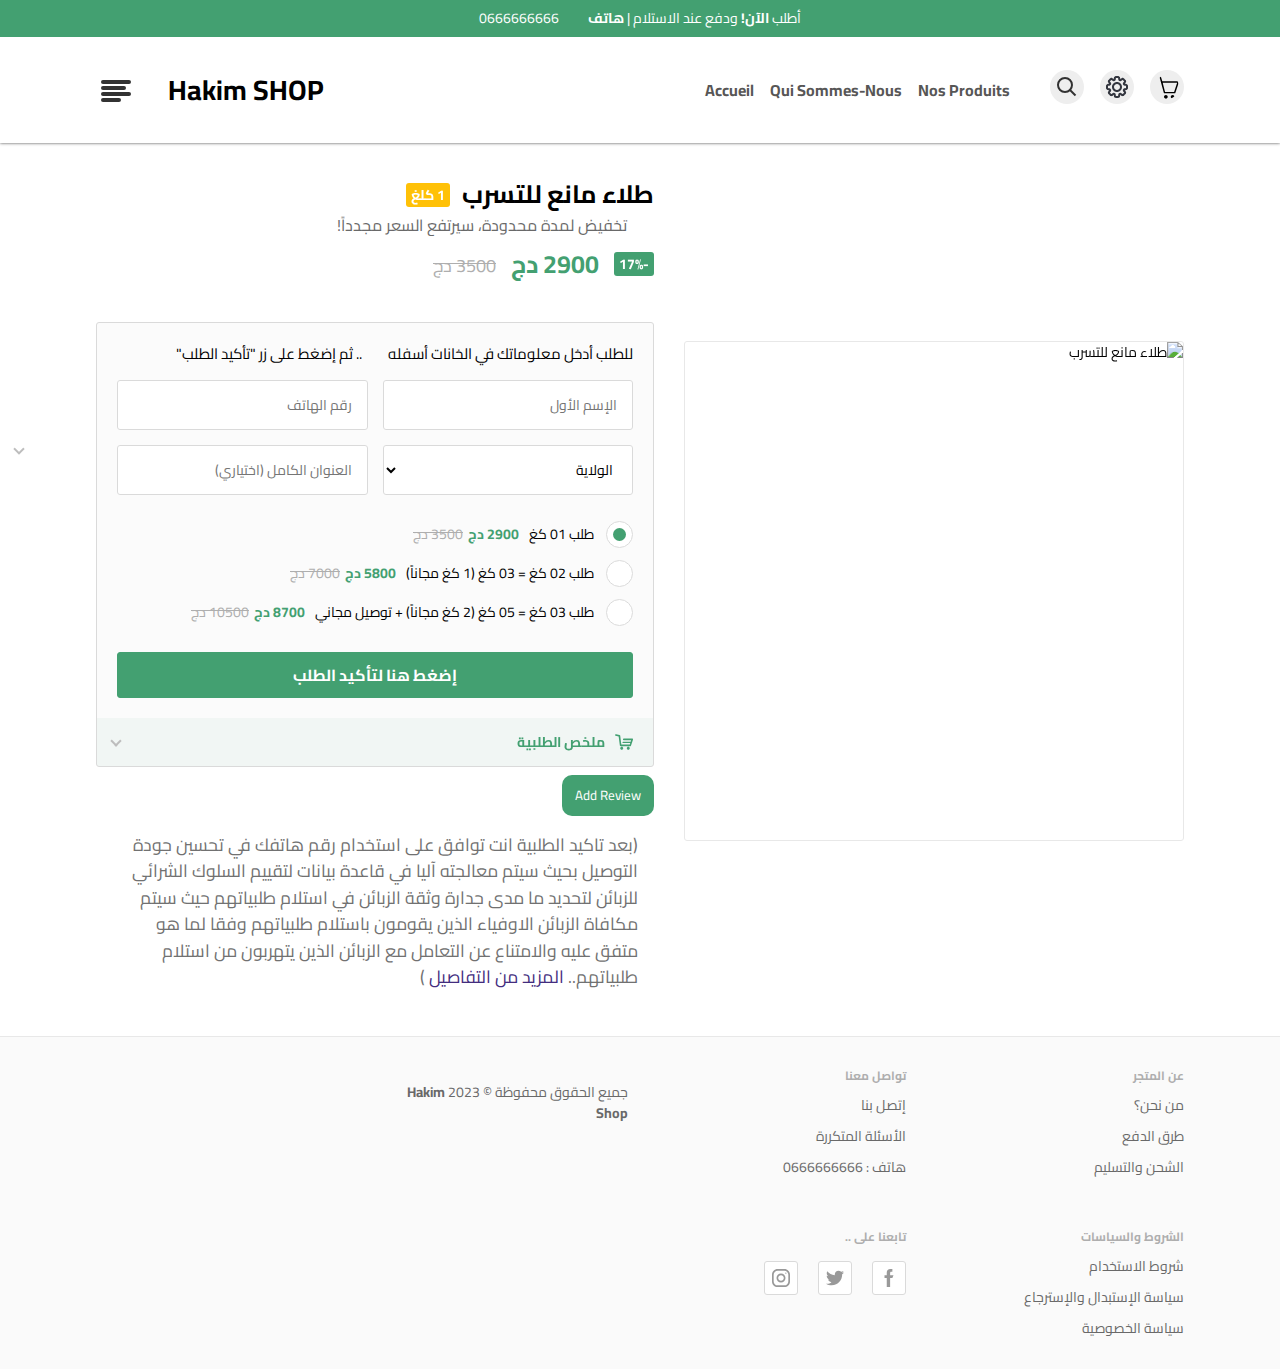
==== commit e11b260c: "Add files via upload" ====
--- a/product.html
+++ b/product.html
@@ -398,6 +398,142 @@
         </div>
       </div>
     </header>
+    <nav>
+      <style>
+  nav {
+    direction: ltr;
+    position: fixed;
+    background: #fff;
+    left: 0;
+    top: 0;
+    width: 30%;
+    z-index: 99;
+    padding: 10px;
+    overflow-y:scroll;
+    display: block;
+      -webkit-transition: opacity .5s ease-in;
+      -moz-transition: opacity .51s ease-in;
+      -o-transition: opacity .51s ease-in;
+      transition: opacity .51s ease-in;
+      opacity: 0; 
+      height: 0;
+      overflow: hidden;
+  }
+  
+  .nav_header{
+    display: flex;
+    justify-content: space-between;
+    align-items: center;
+  
+  }
+  .nav_header span {
+    font-size: 2rem;
+  }
+  .x{
+    font-size: 2rem;
+    position: absolute;
+    top: 0;
+    right: 0;
+  }
+  hr{
+  
+    background: #ccc;
+    height: 2px;
+    outline: none;
+    border: none;
+  }
+  .nav_img{
+    width: 80px;
+    height: 80px;
+    background: #717171;
+  }.nav_card{
+    display: flex;
+    align-items: center;
+    gap: 10px;
+    position: relative;
+    font-size: 1.2rem;
+    margin-bottom: 0.5rem;
+    
+  }
+  #menuX ,.x{
+    
+  padding: 0 5px ;
+    border-radius: 5px;
+    cursor: pointer;
+    
+  }
+  #menuX:hover,.x:hover{
+    background: #bbb;
+  }
+  .total{
+    display: flex;
+    justify-content: space-between;
+    font-size: 1.5rem;
+    padding: .5rem 1rem;
+  }#total{
+    font-weight: bold;
+  } 
+  .nav_button {
+  display: flex;
+  justify-content: space-around;
+  padding: 0 1rem;
+  }
+  .nav_button button{
+    background: #ba1e68;
+    color: #fff ;
+    padding: .5rem .8rem;
+    font-size: 1.2rem;
+    border-radius: 5px;
+  }
+  
+      </style>
+      <div class="nav_container">
+        <div class="nav_header">
+          <h2>MY CART</h2>
+          <span id="menuX">&times;</span>
+          
+          
+        </div>
+        <br><br><hr>
+        <div class="nav_content">
+          <div class="nav_card">
+            <img src="" alt="" class="nav_img">
+            <div>
+              <h5 class="nav_title">product 1</h5>
+              <span class="nav_prix">1700 DA</span>
+            </div>
+            <span  class="x">&times;</span>
+          </div>
+          <div class="nav_card">
+            <img src="" alt="" class="nav_img">
+            <div>
+              <h5 class="nav_title">product 1</h5>
+              <span class="nav_prix">1700 DA</span>
+            </div>
+            <span  class="x">&times;</span>
+          </div>
+          <div class="nav_card">
+            <img src="" alt="" class="nav_img">
+            <div>
+              <h5 class="nav_title">product 1</h5>
+              <span class="nav_prix">1700 DA</span>
+            </div>
+            <span  class="x">&times;</span>
+          </div>
+        </div>
+        <br>
+        <hr>
+        <div class="total">
+          <span>Total:</span><span id="total">8000دج</span>
+        </div>
+        
+        <hr>
+        <div class="nav_button">
+          <button>View Cart</button>
+          <button>Checkout</button>
+        </div>
+      </div>
+    </nav>
     <section>
       <div class="wrap">
         <div class="df">
@@ -726,7 +862,7 @@
                           d="M43.935,25.145c0-10.318-8.364-18.683-18.683-18.683c-10.318,0-18.683,8.365-18.683,18.683h4.068c0-8.071,6.543-14.615,14.615-14.615c8.072,0,14.615,6.543,14.615,14.615H43.935z">
                           <animateTransform attributeType="xml" attributeName="transform" type="rotate" from="0 25 25"  to="360 25 25"  dur="0.6s"  repeatCount="indefinite"> </animateTransform>
                         </path></svg >
-                      <span>إضغط هنا لتأكيد الطلب</span>
+                      <span> <a href="thank.html">إضغط هنا لتأكيد الطلب</a></span>
                     </button>
                   </div>
 
@@ -787,14 +923,31 @@
 
                     <strong class="emphasis _order-total">2900 دج</strong>
                   </li>
+                
                 </ul>
+             
               </div>
+            
             </div>
+            <button class="review " id="review">Add Review</button>
+            <span class="note">(بعد تاكيد الطلبية انت توافق على استخدام رقم هاتفك في تحسين جودة التوصيل بحيث سيتم  معالجته آليا في قاعدة بيانات  لتقييم السلوك الشرائي للزبائن لتحديد ما مدى جدارة وثقة الزبائن في استلام طلبياتهم حيث سيتم مكافاة الزبائن الاوفياء الذين يقومون باستلام طلبياتهم وفقا لما هو متفق عليه والامتناع عن التعامل مع الزبائن الذين يتهربون من استلام طلبياتهم..
+              <a href="#" style="color: #432d7e;">المزيد من التفاصيل</a>
+              ) </span>
+              <style>
+                   .note{
+        color: #717171; 
+        font-size: 1.1rem;
+     
+        padding: 1rem;
+        display: inline-block;
+      }
+              </style>
           </div>
+
         </div>
       </div>
     </section>
-    <style></style>
+  
     <footer class="footer">
       <div class="footer__wrap">
         <div class="wrap">
@@ -950,7 +1103,94 @@
         </div>
       </div>
     </footer>
-
-    <script src="main.js"></script>
+    <style>
+      .popup {
+      background: rgba(0, 0, 0, 0.616);
+      width: 100%;
+      height: 100%;
+      position: fixed;
+      top: 0;
+      left: 0;
+      display: none;
+      justify-content: center;
+      align-items: center;
+    
+      }
+      .content_up{
+        border-radius: 15px;
+        width: 35vw;
+        max-width: 600px;
+        background: #fff;
+        text-align: center;
+        padding: 1rem 0;
+        font-size: 1.2rem;
+       position: relative;
+      }
+      .content_up form{
+        display: flex;
+        flex-direction: column;
+        gap: 1rem;
+        padding: 1rem;
+        direction: ltr;
+      
+      }
+      .content_up form input, .content_up form textarea {
+        padding: .6rem ;
+      }
+      .g5{
+        gap: 1rem;
+      }
+      .review{
+        background: #43a071;
+        padding: .5rem .8rem;
+        border-radius: 10px;
+        color: #fff;
+        margin-top: .5rem;
+      }
+    </style>
+ <div class="popup">
+  <div class="content_up">
+<h3>اضف تقييمك</h3>
+<span class="x" id="x">&times;</span>
+<form action="">
+  <input type="text" placeholder="Name" id="">
+  <input type="text"  placeholder="Phone or Email" id="">
+  <textarea rows="4" cols="50" placeholder="Your openion here ..."></textarea>
+  <input type="file">
+ <div class="d-f ai-c  g5 ">
+  <span>Ratings :</span>  <div class="card__rtng">
+    <ul class="d-f ai-c jc-c">
+      <li><div class="rtng imbg"></div></li>
+      <li><div class="rtng imbg"></div></li>
+      <li><div class="rtng imbg"></div></li>
+      <li><div class="rtng imbg"></div></li>
+      <li><div class="rtng imbg rtng--half"></div></li>
+    </ul>
+ </div></div>
+ 
+</form>
+<button class="review">Add Review</button>
+  </div>
+ </div>
+ <script>
+ let menu_button =document.querySelector('.menu_button');
+let menu_x =document.querySelector('#menuX');
+let nav_menu = document.querySelector('nav');
+
+menu_button.addEventListener("click",function () {
+ 
+  nav_menu.style.opacity='01';
+  nav_menu.style.display='block';
+  nav_menu.style.height='100%';
+ 
+})
+menu_x.addEventListener("click",function () {
+
+  nav_menu.style.opacity='0';
+  nav_menu.style.display='none';
+
+})
+</script>
+    <script src="product.js"></script>
   </body>
 </html>
--- a/style.css
+++ b/style.css
@@ -75,7 +75,7 @@
 }
 
 button {
-    font-size: 0;
+ 
     border: none;
     background-color: transparent;
     padding: 0
@@ -179,7 +179,13 @@
     background: none;
     margin-right: 1rem;
     cursor: pointer;
- margin-right: 2rem;
+     margin-right: 2rem;
+     padding: 5px;
+     border-radius: 5px;
+}
+.menu_button:hover{
+    background: #ecebeb;
+    
 }
 
 .menu_button>span{
@@ -229,6 +235,21 @@
     margin: 15px 0;
 }.card__rtng li:not(:last-child) {
     margin-left: 5px;
+}/********************** contact us********************/
+.stkw__icon img {
+    margin: 0 auto 15px;
+    width: 72px;
+    height: 72px;
+}.stkw__title {
+    font-weight: 700;
+}.stkw__desc {
+    margin-top: 5px;
+    color: #696969;
+}.stkw__grid {
+    overflow: hidden;
+}.stkw {
+    padding: 30px 0;
+    text-align: center;
 }
 
 /************* footer *******************/
